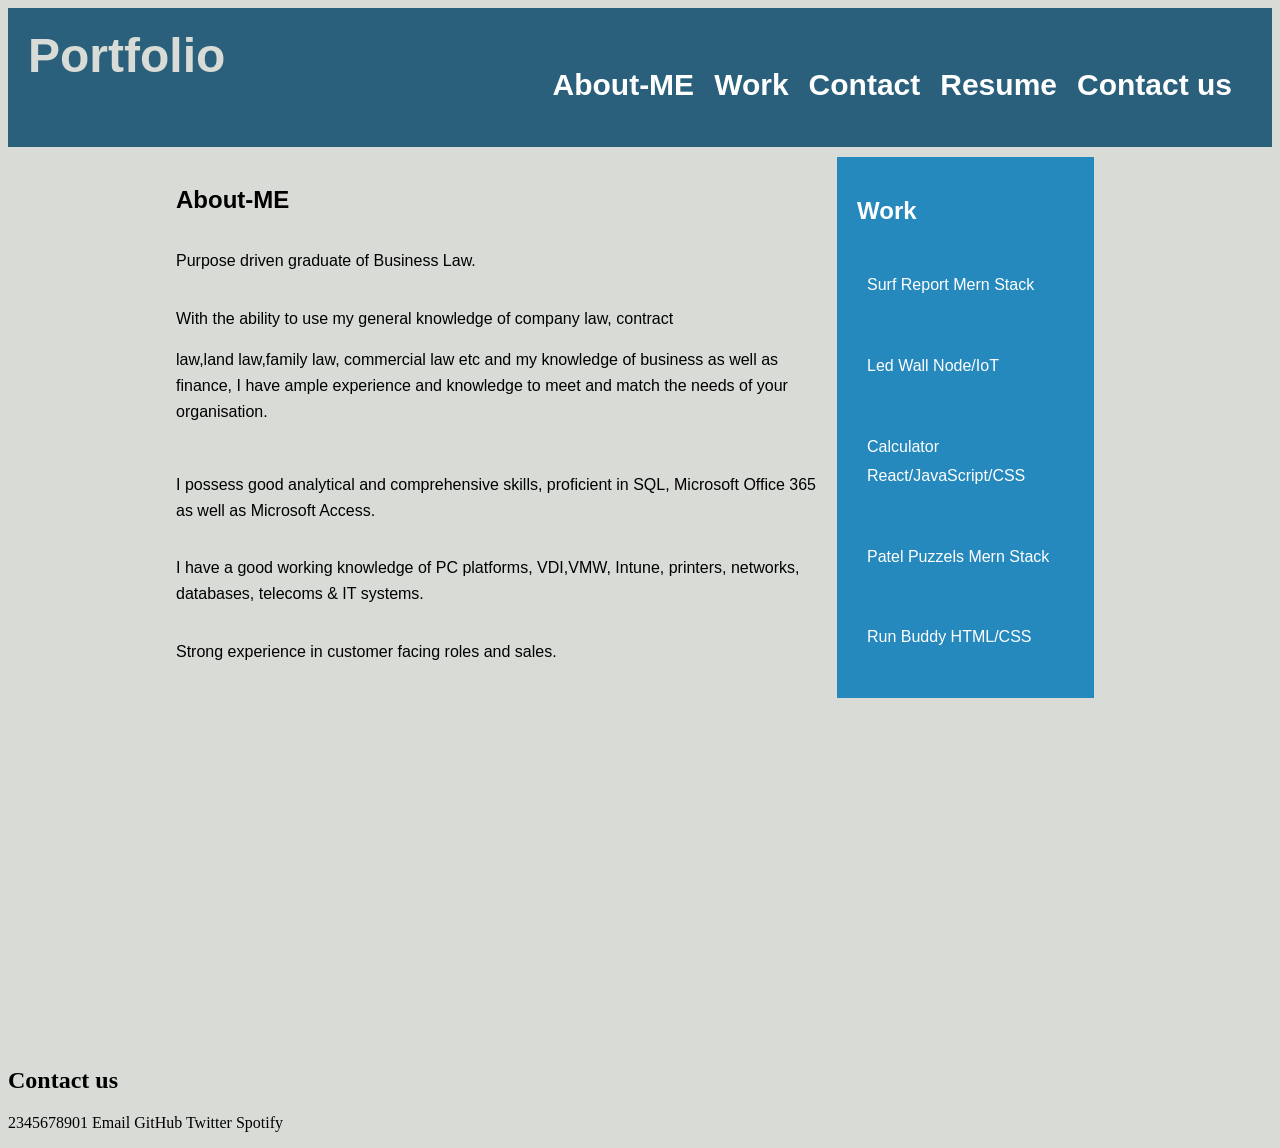
==== index.html @ a90caa63 "Name Change 3" ====
<!DOCTYPE html>
<html lang="en"><head>
  <meta charset="UTF-8" />
  <link rel="stylesheet" href="./Assets/style.css" />
  <meta http-equiv="X-UA-Compatible" content="IE=edge" />
  <meta name="viewport" content="width=device-width, initial-scale=1.0" />
  <title>Portfolio</title>
</head>

<body>
  <header>
    <h1>Portfolio</h1>
    <nav>
      <ul>
        <li>
          <h2>About-ME</h2>
        </li>
        <li>
          <h2>Work</h2>
        </li>
        <li>
          <h2>Contact</h2>
        </li>
        <li>
          <h2>Resume</h2>
        </li>
        <li>
          <h2>Contact us</h2>
        </li>
      </ul>
    </nav>
  </header>

  <div id="container">
    <main class="content">

      <section class="about" alt="About-Me">
        <h2>About-ME</h2>
        <p>Purpose driven graduate of Business Law.</p>

        <p>With the ability to use my general knowledge of company law, contract</p>
        law,land law,family law, commercial law etc and my knowledge of business as well as finance, I
        have ample experience and knowledge to meet and match the needs of your organisation.</p>

        <p>I possess good analytical and comprehensive skills, proficient in SQL, Microsoft Office 365 as well as
          Microsoft Access.</p>

        <p>I have a good working knowledge of PC platforms, VDI,VMW, Intune, printers, networks, databases, telecoms &
          IT
          systems.</p>

        <p>Strong experience in customer facing roles and sales.
        </p>
      </section>

      <article class="work">
        <h2>Work</h2>
        <div class="work-project">
          <p>
            Surf Report
            Mern Stack
          </p>
        </div>
        <div class="work-project">
          <p>Led Wall
            Node/IoT
          </p>
        </div>
        <div class="work-project">
          <p>
            Calculator
            React/JavaScript/CSS
          </p>
        </div>
        <div class="work-project">
          <p>Patel Puzzels
            Mern Stack
          </p>
        </div>
        <div class="work-project">
          <p>
            Run Buddy
            HTML/CSS
          </p>
        </div>
      </article>
    </main>
  </div>
  <footer class="Footer">
    <p>
    <h2>Contact us</h2>
    2345678901
    Email
    GitHub
    Twitter
    Spotify
    </p>
  </footer>
</body>

</html>
---- Assets/style.css ----
{
  box-sizing: border-box;
  padding: 0;
  margin: 0;
}

body {
  background-color: #d9dcd6;
}

header {
  display: flex;
  justify-content: space-between;
  padding: 20px;
  font-family: "Trebuchet MS", "Lucida Sans Unicode", "Lucida Grande",
    "Lucida Sans", Arial, sans-serif;
  background-color: #2a607c;
  color: #ffffff;
}

header h1 {
  margin: 0;
  display: inline-block;
  font-size: 48px;
}

header h1 {
  color: #d9dcd6;
}

header nav {
  display: flex;
  padding-top: 15px;
  margin-right: 20px;
  float: right;
  font-family: "Gill Sans", "Gill Sans MT", Calibri, "Trebuchet MS", sans-serif;
  font-size: 20px;
}

nav ul {
  display: flex;
  list-style: none;
  margin: 0;
  padding: 0;
}

nav ul li {
  margin-left: 20px;
}

#container {
  display: flex;
  flex-direction: column;
  min-height: 100vh;
  width: 100%;
}

.content {
  display: flex;
  width: 75%;
  margin: 0 auto;
  padding: 10px;
  font-family: "Gill Sans", "Gill Sans MT", Calibri, "Trebuchet MS", sans-serif;
}

article {
  display: flex;
  flex-direction: column;
  margin-right: 20px;
  padding: 20px;
  line-height: 1.8em;
  clear: both;
  float: right;
  width: 25%;
  height: 100%;
  font-family: "Gill Sans", "Gill Sans MT", Calibri, "Trebuchet MS", sans-serif;
  background-color: #2589bd;
  color: #ffffff;
}

.work {
  display: flex;
  flex-direction: column;
}

.about {
  padding: 10px;
  display: flex;
  flex-direction: column;
  line-height: 1.6em;
  width: 75%;
}

.work-project {
  display: flex;
  flex-direction: column;
  padding: 10px;
  color: #ffffff;
}

.footer {
  padding: 30px;
  clear: both;
  font-family: "Trebuchet MS", "Lucida Sans Unicode", "Lucida Grande",
    "Lucida Sans", Arial, sans-serif;
  text-align: center;
  font-size: 20px;
}

@media screen and (max-width: 768px) {
  header {
    flex-direction: column;
  }

  nav ul {
    margin-top: 20px;
  }

  .content article {
    flex-basis: 100%;
  }
}

@media screen and (max-width: 576px) {
  h1 {
    font-size: 1.5em;
  }

  nav ul li h2 {
    font-size: 0.8em;
  }

  .Footer p {
    font-size: 0.8em;
  }
}
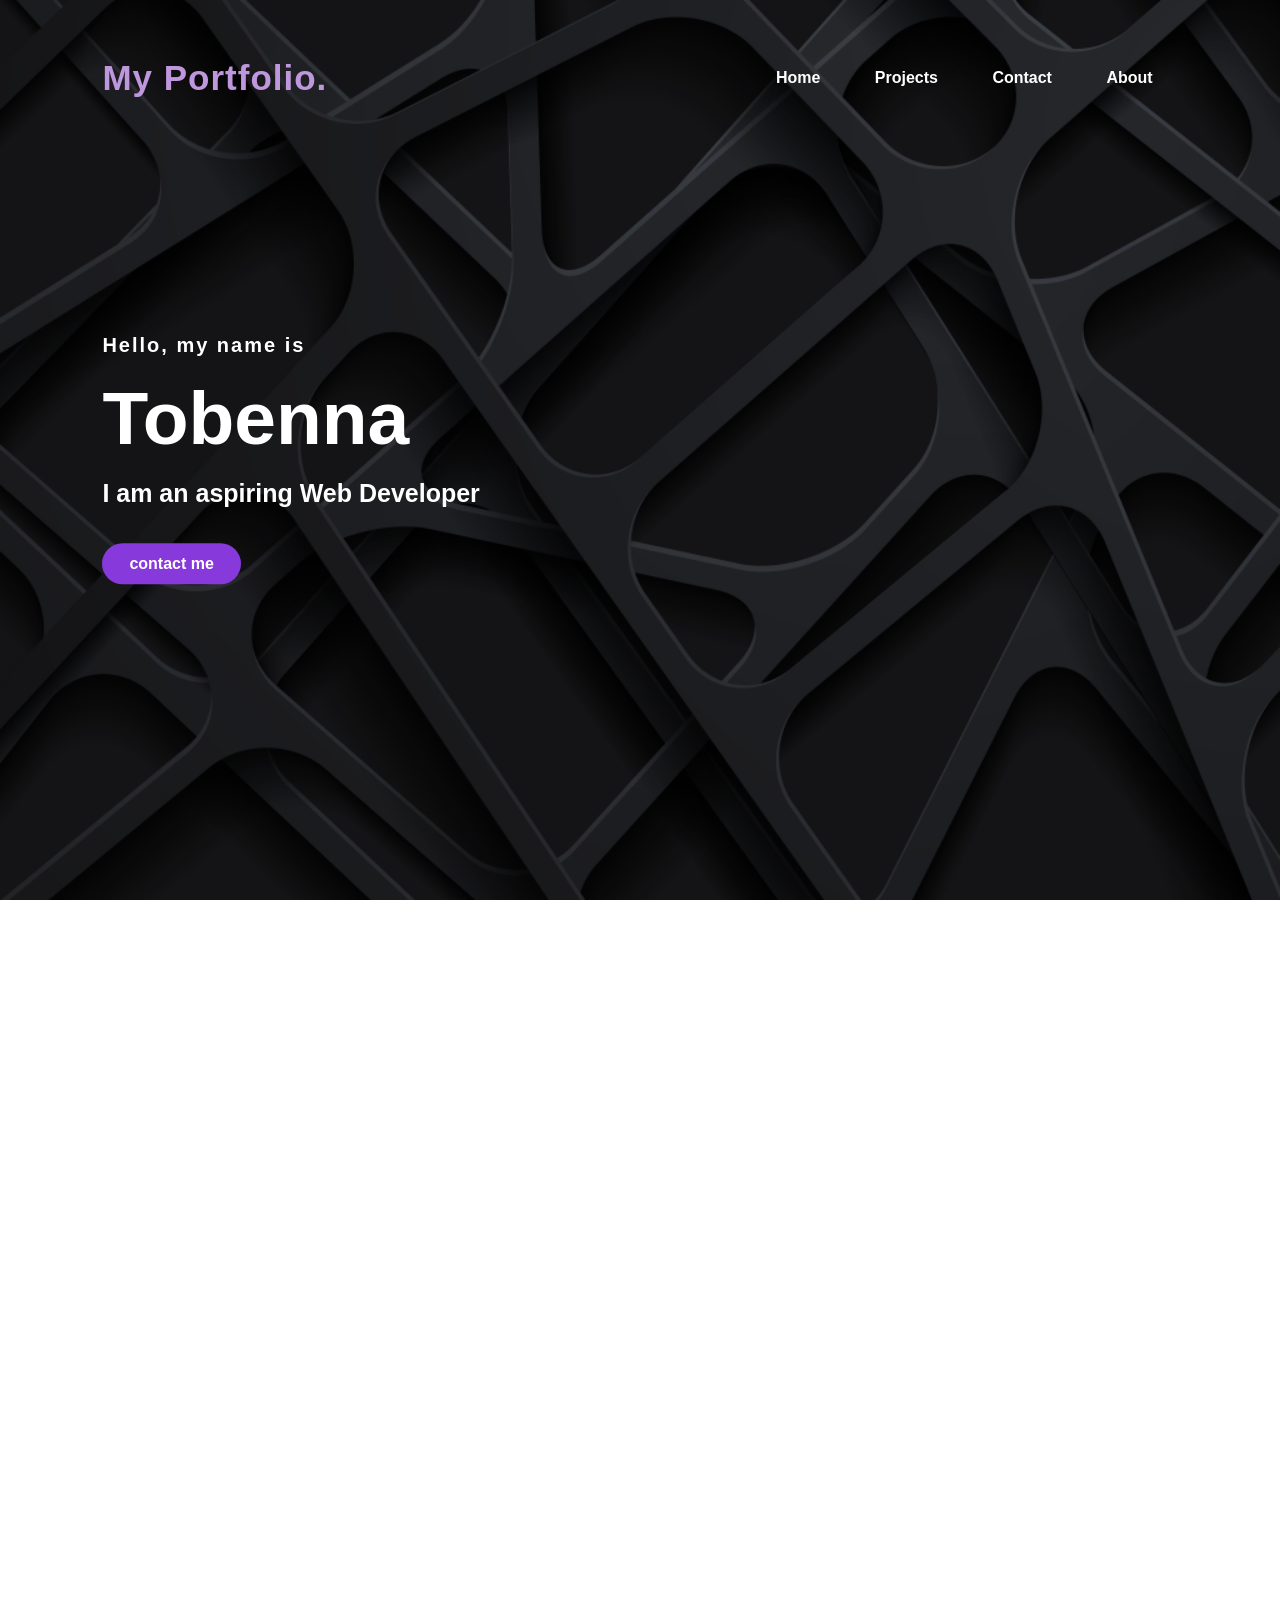
==== commit 9fcc84b1: "updated files" ====
--- a/index.html
+++ b/index.html
@@ -1,101 +1,128 @@
 <!DOCTYPE html>
-<html lang="en"><head>
-  <meta charset="UTF-8" />
-  <link rel="stylesheet" href="./Assets/style.css" />
-  <meta http-equiv="X-UA-Compatible" content="IE=edge" />
-  <meta name="viewport" content="width=device-width, initial-scale=1.0" />
-  <title>Portfolio</title>
+<html>
+
+<head>
+<title>My Portfolio</title>
+<link rel="stylesheet" href="https://cdnjs.cloudflare.com/ajax/libs/font-awesome/6.4.0/css/all.min.css" integrity="sha512-iecdLmaskl7CVkqkXNQ/ZH/XLlvWZOJyj7Yy7tcenmpD1ypASozpmT/E0iPtmFIB46ZmdtAc9eNBvH0H/ZpiBw==" crossorigin="anonymous" referrerpolicy="no-referrer" />
+<meta charset="UTF-8" /> 
+<meta name="viewport" content="width=device-width, initial-scale=1"/>
+<link rel="stylesheet" type="text/css" href="./Assets/reset.css">
+<link rel="stylesheet" type="text/css" href="./Assets/style.css" />
 </head>
 
+<!--Hero img and links and a very brief intro of who i am-->
+
 <body>
-  <header>
-    <h1>Portfolio</h1>
-    <nav>
-      <ul>
-        <li>
-          <h2>About-ME</h2>
-        </li>
-        <li>
-          <h2>Work</h2>
-        </li>
-        <li>
-          <h2>Contact</h2>
-        </li>
-        <li>
-          <h2>Resume</h2>
-        </li>
-        <li>
-          <h2>Contact us</h2>
-        </li>
-      </ul>
-    </nav>
-  </header>
+    <div class="hero" alt="northern lights at night">
+        <header class="hero-text">
+             <nav>
+                <h1 class="logo">My Portfolio.</h1>
+                <ul> 
+                <li><a href="#Home">Home</a></li>
+                <li><a href="#Projects">Projects</a></li>
+                <li><a href="#Contact">Contact</a></li>
+                <li><a href="#About">About</a></li>
+               </ul>
+            </nav>
+        </header>
+        <section class="content" id="Home">
+            <h4>Hello, my name is</h4>
+            <h1>Tobenna</h1>
+            <h3>I am an aspiring Web Developer</h3>
+            <div id="button">
+                <a href="#contact-me" class="button">contact me</a>
+            </div>
+        </section>
+    </div>
+    
 
-  <div id="container">
-    <main class="content">
+        <!--About Section where there is a picture of me and a short description-->
 
-      <section class="about" alt="About-Me">
-        <h2>About-ME</h2>
-        <p>Purpose driven graduate of Business Law.</p>
+        <section class="About" id="About">
+            <div class="main">
+                <div class="About-text">
+                    <h2>About Me</h2>
+                    <h5> Bootcamp student - Web Developer</h5>
+                    <p>I am a bootcamp student with a diverse skill set. My abilities encompass tasks such as optimising code, identifying and rectifying bugs, crafting visually appealing web designs, ensuring web accessibility, and much more. As I continue my journey through the bootcamp, I am confident that I will acquire even more valuable skills to add to my repertoire. However, for now, I invite you to take a look at the accomplishments I have achieved thus far, and I am eager to share and take pride in my current skill set.</p>
+                    </p>
 
-        <p>With the ability to use my general knowledge of company law, contract</p>
-        law,land law,family law, commercial law etc and my knowledge of business as well as finance, I
-        have ample experience and knowledge to meet and match the needs of your organisation.</p>
+                </div>
+            </div>
+        </section>
 
-        <p>I possess good analytical and comprehensive skills, proficient in SQL, Microsoft Office 365 as well as
-          Microsoft Access.</p>
+        <!--Projects Section where i added the pictures and header for this section-->
 
-        <p>I have a good working knowledge of PC platforms, VDI,VMW, Intune, printers, networks, databases, telecoms &
-          IT
-          systems.</p>
+        <section class="Projects" id="Projects">
+            <div class="main-text">
+                <h2>My Proj<span>ects</span></h2>
+            </div>
+            <div class="Project-content">
+                <div class="Row">
+                    <img src="./Assets/project.1.jpg" alt="How my brain is like when I code" style="width:100%"></a>
+                    <div class="layer">
+                        <h5>Project 1</h5>
+                </div>
+            </div>
 
-        <p>Strong experience in customer facing roles and sales.
-        </p>
-      </section>
+            <div class="Row">
+                <a href="https://github.com/tobzman/code-refactor-HTML.git"><img src="./Assets/GitHub.jpeg" alt="github logo" style="width:50%"></a>
+                <div class="layer">
+                    <h5>Project 2</h5>
+                    <a href="#"> <i class='bx bx-link-external'></i></a>
+                </div>
+            </div>
 
-      <article class="work">
-        <h2>Work</h2>
-        <div class="work-project">
-          <p>
-            Surf Report
-            Mern Stack
-          </p>
-        </div>
-        <div class="work-project">
-          <p>Led Wall
-            Node/IoT
-          </p>
-        </div>
-        <div class="work-project">
-          <p>
-            Calculator
-            React/JavaScript/CSS
-          </p>
-        </div>
-        <div class="work-project">
-          <p>Patel Puzzels
-            Mern Stack
-          </p>
-        </div>
-        <div class="work-project">
-          <p>
-            Run Buddy
-            HTML/CSS
-          </p>
-        </div>
-      </article>
-    </main>
-  </div>
-  <footer class="Footer">
-    <p>
-    <h2>Contact us</h2>
-    2345678901
-    Email
-    GitHub
-    Twitter
-    Spotify
-    </p>
-  </footer>
+            <div class="Row">
+                <img src="./Assets/project.3.jpg" alt="written code" style="width:50%">
+                <div class="layer">
+                    <h5>Project 3</h5>
+                    <a href="#"> <i class='bx bx-link-external'></i></a>
+                </div>
+            </div>
+
+            <div class="Row">
+                <img src="./Assets/project.4.jpg" alt="dark laptop screen with code display" style="width:50%">               
+                <div class="layer">
+                    <h5>Project 4</h5>
+                    <a href="#"> <i class='bx bx-link-external'></i></a>
+                </div>
+            </div>
+
+            <div class="Row">
+                <img src="./Assets/picture.5.jpg" alt="code lines matrix effect" style="width:50%">               
+                <div class="layer">
+                    <h5>Project 5</h5>
+                    <a href="#"> <i class='bx bx-link-external'></i></a>
+                </div>
+            </div>
+
+            <div class="Row">
+                <img src="./Assets/picture.6.jpg" alt="multiple computer screens and keyboard" style="width:50%">               
+                <div class="layer">
+                    <h5>Project 6</h5>
+                    <a href="#"> <i class='bx bx-link-external'></i></a>
+                </div>
+            </div>
+        </section>
+
+        <!--Contact Section where all my contact information is and icons-->
+
+        <section class="Contact" id="Contact">
+            <div class="contact-text">
+                <h2>Contact Me</h2>
+                <div class="list">
+                    <nav>
+                    <ul>
+                    <li><a href="tvokafr@gmail.com" class="buttons"> <i class="fa-solid fa-envelope"></i>Gmail</a></li>
+                    <li><a href="https://www.linkedin.com" class="buttons"><i class="fa-brands fa-linkedin"></i>Linkedin</a></li>
+                    
+                    </ul>
+                </nav>                                 
+                </div>
+                <div class="Contact-me" id="contact-me"></div>
+            </div>
+        </section>
+
 </body>
 
-</html>
+</html>
--- a/Assets/style.css
+++ b/Assets/style.css
@@ -1,136 +1,328 @@
- {
+* {
   box-sizing: border-box;
-  padding: 0;
-  margin: 0;
-}
-
+}
+html,
 body {
-  background-color: #d9dcd6;
-}
-
-header {
-  display: flex;
+  width: 100%;
+  height: 100%;
+  margin: 0px;
+  padding: 0px;
+  overflow-x: hidden;
+}
+/*
+body, html {
+    height: 100%;
+    margin: 0;
+    padding: 0;
+    font-family:Arial, Helvetica, sans-serif;
+ 
+}
+*/
+
+/* Hero img of me */
+
+.hero {
+  height: 100vh;
+  width: 100%;
+  background-image: url(./background.jpeg);
+  background-size: cover;
+  background-position: center;
+}
+
+/* Links/logos section */
+
+nav {
+  display: flex;
+  align-items: center;
   justify-content: space-between;
-  padding: 20px;
-  font-family: "Trebuchet MS", "Lucida Sans Unicode", "Lucida Grande",
-    "Lucida Sans", Arial, sans-serif;
-  background-color: #2a607c;
-  color: #ffffff;
-}
-
-header h1 {
-  margin: 0;
+  padding-top: 40px;
+  padding-left: 8%;
+  padding-right: 8%;
+}
+.logo {
+  color: #be97dd;
+  font-size: 35px;
+  letter-spacing: 1px;
+  cursor: pointer;
+}
+nav ul li {
+  list-style-type: none;
   display: inline-block;
-  font-size: 48px;
-}
-
-header h1 {
-  color: #d9dcd6;
-}
-
-header nav {
-  display: flex;
-  padding-top: 15px;
-  margin-right: 20px;
-  float: right;
-  font-family: "Gill Sans", "Gill Sans MT", Calibri, "Trebuchet MS", sans-serif;
+  padding: 10px 25px;
+}
+nav ul li a {
+  color: white;
+  text-decoration: none;
+  font-weight: bold;
+  text-transform: capitalize;
+}
+nav ul li a:hover {
+  color: #d4543b;
+  transition: 0.4s;
+}
+
+/* Content section/my name etc  */
+
+.content {
+  margin-top: 17%;
+  padding: 15% 0 0 8%;
+  top: 50%;
+  left: 8%;
+  transform: translateY(-50%);
+}
+h1 {
+  color: white;
+  margin: 20px 0px 20px;
+  font-size: 75px;
+}
+h3 {
+  color: white;
+  font-size: 25px;
+  margin-bottom: 50px;
+}
+h4 {
+  color: white;
+  letter-spacing: 2px;
   font-size: 20px;
-}
-
-nav ul {
-  display: flex;
-  list-style: none;
-  margin: 0;
-  padding: 0;
-}
-
-nav ul li {
-  margin-left: 20px;
-}
-
-#container {
+  margin-top: 50px;
+}
+
+/* Contact me button */
+
+.button {
+  background-color: #8739dc;
+  color: white;
+  text-decoration: none;
+  border: 2px solid transparent;
+  font-weight: bold;
+  padding: 10px 25px;
+  border-radius: 30px;
+}
+.button:active {
+  transform: translate(0px, 5px);
+  -webkit-transform: translate(0px, 5px);
+  box-shadow: 0px 1px 0px 0px;
+}
+.button:hover {
+  background-color: purple;
+}
+
+/* About section/short description of me */
+
+.About {
+  padding: 100px 0px;
+  background-color: black;
+}
+.About img {
+  height: auto;
+  width: 430px;
+  border: 5px;
+  border-radius: 250px;
+}
+.About-text {
+  width: 500px;
+  color: white;
+}
+.main {
+  width: 1130px;
+  max-width: 95%;
+  display: flex;
+  margin: 0 auto;
+  align-items: center;
+  justify-content: space-around;
+  flex-wrap: wrap;
+}
+.About-text h2 {
+  color: white;
+  font-size: 75px;
+  text-transform: capitalize;
+  margin-top: 20px;
+}
+.About-text h5 {
+  color: white;
+  letter-spacing: 2px;
+  font-size: 22px;
+  margin-bottom: 25px;
+  text-transform: capitalize;
+}
+.About-text p {
+  color: #f7d1c9;
+  letter-spacing: 1px;
+  line-height: 27px;
+  font-size: 18px;
+  margin-bottom: 45px;
+}
+
+/* Project section/imgs/links */
+
+.Project-content {
+  display: grid;
+  grid-template-columns: repeat(auto-fit, minmax(350px, auto));
+  align-items: center;
+  gap: 2.5rem;
+  margin-top: 5rem;
+  background-color: rgb(3, 3, 3);
+  background-size: cover;
+}
+.Row {
+  width: 500px;
+  max-width: 95%;
+  display: flex;
+  margin: 0 auto;
+  margin-top: 20px;
+  margin-bottom: 20px;
+  margin-left: 60px;
+  align-items: center;
+  justify-content: space-between;
+  position: relative;
+  overflow: hidden;
+  border-radius: 8px;
+  cursor: pointer;
+  bottom: 10px;
+  top: 1px;
+  color: white;
+}
+.Row img {
+  width: 100%;
+  border-radius: 8px;
+  display: block;
+  transition: transform 0.5s;
+  border: 10px solid #b4b0af;
+}
+.Row:hover {
+  transform: scale(1.2, 1.2);
+}
+.layer {
+  width: 50%;
+  height: 0;
+  /* background: black;*/
+  position: absolute;
+  border-radius: 8px;
+  /*left: 7rem;*/
+  overflow: visible;
   display: flex;
   flex-direction: column;
-  min-height: 100vh;
-  width: 100%;
-}
-
-.content {
-  display: flex;
-  width: 75%;
+  /*align-items:left ;*/
+  transition: height 0.5s;
+  /*background-color: #bf341f;*/
+  color: rgb(203, 230, 0);
+  text-decoration: none;
+  border: 7px solid transparent;
+  font-weight: bold;
+  padding: 25px 25px;
+  /*bottom: 20px;*/
+}
+.layer h5 {
+  /*font-size: 20px;*/
+  font-weight: 600;
+  margin-bottom: 15px;
+  text-align: left;
+}
+.layer i {
+  color: #be97dd;
+  margin-top: 20px;
+  font-size: 20px;
+  background-color: black;
+  width: 60px;
+  height: 60px;
+  display: flex;
+  align-items: center;
+  justify-content: center;
+  border-radius: 50px;
+}
+.Projects {
+  background-color: black;
+  padding-top: 100px;
+}
+.main-text {
+  color: white;
+  width: 1130px;
+  max-width: 95%;
+  display: flex;
   margin: 0 auto;
-  padding: 10px;
-  font-family: "Gill Sans", "Gill Sans MT", Calibri, "Trebuchet MS", sans-serif;
-}
-
-article {
-  display: flex;
-  flex-direction: column;
-  margin-right: 20px;
-  padding: 20px;
-  line-height: 1.8em;
-  clear: both;
-  float: right;
-  width: 25%;
-  height: 100%;
-  font-family: "Gill Sans", "Gill Sans MT", Calibri, "Trebuchet MS", sans-serif;
-  background-color: #2589bd;
-  color: #ffffff;
-}
-
-.work {
-  display: flex;
-  flex-direction: column;
-}
-
-.about {
-  padding: 10px;
-  display: flex;
-  flex-direction: column;
-  line-height: 1.6em;
-  width: 75%;
-}
-
-.work-project {
-  display: flex;
-  flex-direction: column;
-  padding: 10px;
-  color: #ffffff;
-}
-
-.footer {
-  padding: 30px;
-  clear: both;
-  font-family: "Trebuchet MS", "Lucida Sans Unicode", "Lucida Grande",
-    "Lucida Sans", Arial, sans-serif;
-  text-align: center;
-  font-size: 20px;
-}
-
+  align-items: center;
+  justify-content: space-around;
+  margin-top: 50px;
+  font-size: 100px;
+}
+.main-text span {
+  color: #d29d9d;
+}
+
+/* Contact section/logos */
+
+.contact {
+  background: blue;
+  display: grid;
+  grid-template-columns: repeat(2, 1fr);
+  align-items: center;
+  gap: 2.5rem;
+}
+.contact-text h2 {
+  align-items: center;
+  justify-content: space-around;
+  font-size: 40px;
+  line-height: 1;
+  margin-top: 40px;
+  display: flex;
+  text-decoration: underline;
+}
+.contact-text i {
+  align-items: center;
+  justify-content: space-around;
+  margin-top: 20px;
+  display: flex;
+}
+.list {
+  margin-bottom: 2.8rem;
+  list-style-type: none;
+}
+.list ul li {
+  list-style-type: none;
+  display: inline-block;
+  padding: 10px 25px;
+  margin-bottom: 20px;
+}
+.list ul li a {
+  display: contents;
+  width: 320px;
+  color: rgb(6, 6, 11);
+  font-size: 35px;
+  transition: all, 1s ease;
+  text-decoration: none;
+  font-weight: normal;
+  text-transform: capitalize;
+}
+
+/* Buttons for contact section */
+
+.buttons {
+  background-color: white;
+  color: white;
+  text-decoration: none;
+  border: 2px solid transparent;
+  font-weight: normal;
+  padding: 10px 30px;
+  border-radius: 15px;
+}
+.buttons:hover {
+  color: blue;
+}
+.bottom-right {
+  position: absolute;
+  bottom: 8px;
+  right: 16px;
+}
+
+/* Media Screen */
+
+@media screen and (max-width: 992px) {
+  .layer {
+    width: 50%;
+  }
+}
 @media screen and (max-width: 768px) {
-  header {
-    flex-direction: column;
+  .layer {
+    width: 100%;
   }
-
-  nav ul {
-    margin-top: 20px;
-  }
-
-  .content article {
-    flex-basis: 100%;
-  }
-}
-
-@media screen and (max-width: 576px) {
-  h1 {
-    font-size: 1.5em;
-  }
-
-  nav ul li h2 {
-    font-size: 0.8em;
-  }
-
-  .Footer p {
-    font-size: 0.8em;
-  }
-}
+}
